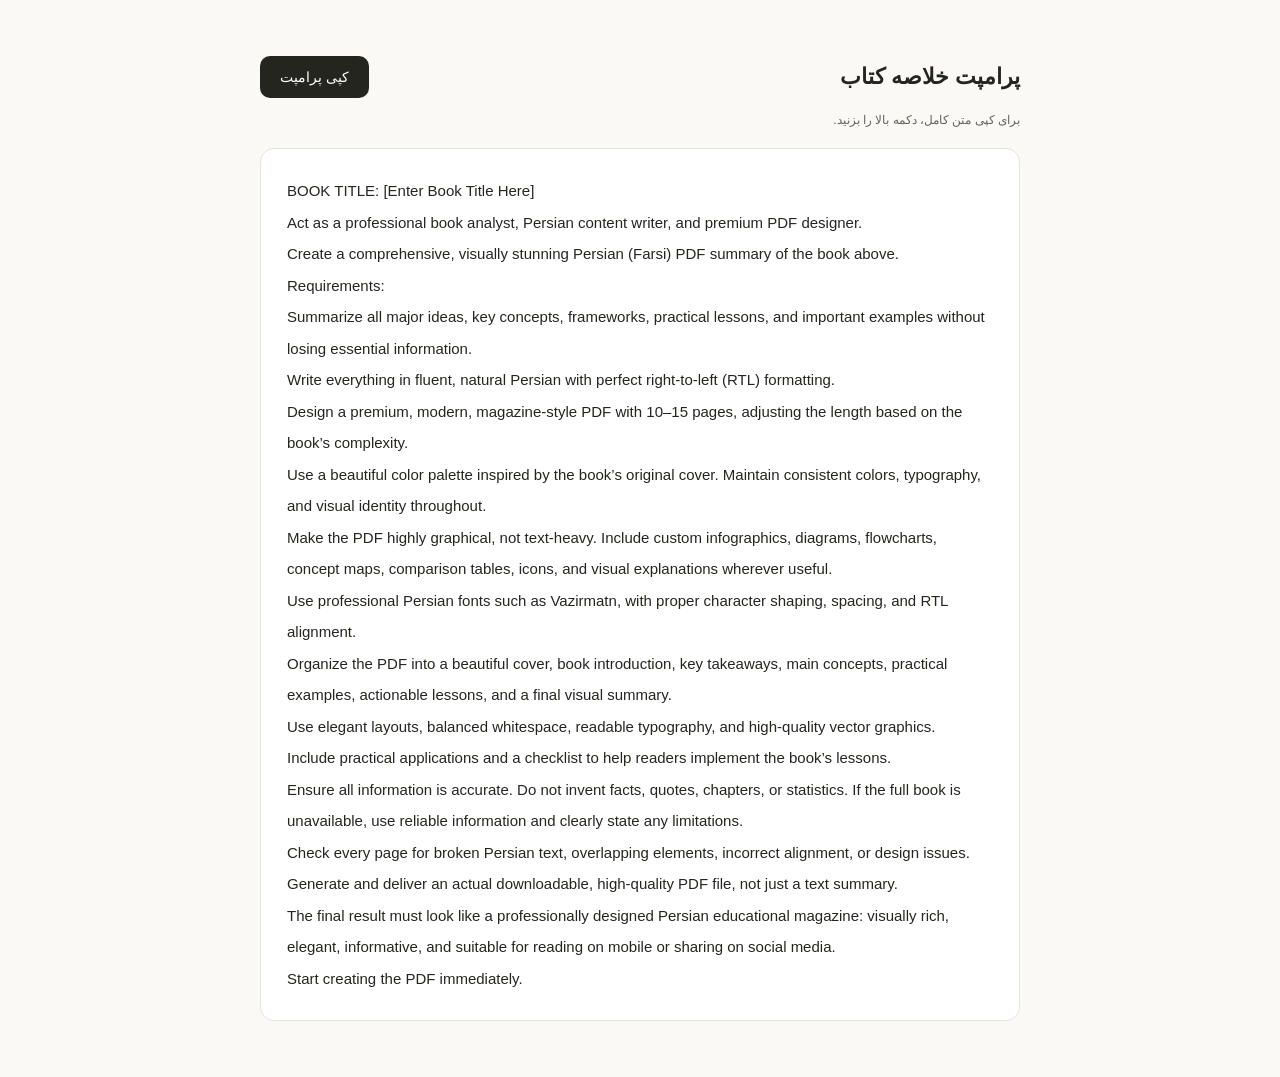
==== index.html @ 9454c844 "Add prompt pages with shared styling and one-click copy" ====
<!doctype html>
<html lang="fa" dir="rtl">
<head>
  <meta charset="utf-8">
  <meta name="viewport" content="width=device-width, initial-scale=1">
  <meta name="theme-color" content="#faf9f6">
  <title>پرامپت خلاصه کتاب</title>
  <link rel="stylesheet" href="assets/style.css">
</head>
<body>
  <main>
    <header>
      <h1>پرامپت خلاصه کتاب</h1>
      <button id="copy" type="button">کپی پرامپت</button>
    </header>
    <p id="status" role="status" aria-live="polite">برای کپی متن کامل، دکمه بالا را بزنید.</p>
    <pre id="prompt" tabindex="0" dir="auto">BOOK TITLE: [Enter Book Title Here]
Act as a professional book analyst, Persian content writer, and premium PDF designer.
Create a comprehensive, visually stunning Persian (Farsi) PDF summary of the book above.
Requirements:
Summarize all major ideas, key concepts, frameworks, practical lessons, and important examples without losing essential information.
Write everything in fluent, natural Persian with perfect right-to-left (RTL) formatting.
Design a premium, modern, magazine-style PDF with 10–15 pages, adjusting the length based on the book’s complexity.
Use a beautiful color palette inspired by the book’s original cover. Maintain consistent colors, typography, and visual identity throughout.
Make the PDF highly graphical, not text-heavy. Include custom infographics, diagrams, flowcharts, concept maps, comparison tables, icons, and visual explanations wherever useful.
Use professional Persian fonts such as Vazirmatn, with proper character shaping, spacing, and RTL alignment.
Organize the PDF into a beautiful cover, book introduction, key takeaways, main concepts, practical examples, actionable lessons, and a final visual summary.
Use elegant layouts, balanced whitespace, readable typography, and high-quality vector graphics.
Include practical applications and a checklist to help readers implement the book’s lessons.
Ensure all information is accurate. Do not invent facts, quotes, chapters, or statistics. If the full book is unavailable, use reliable information and clearly state any limitations.
Check every page for broken Persian text, overlapping elements, incorrect alignment, or design issues.
Generate and deliver an actual downloadable, high-quality PDF file, not just a text summary.
The final result must look like a professionally designed Persian educational magazine: visually rich, elegant, informative, and suitable for reading on mobile or sharing on social media.
Start creating the PDF immediately.</pre>
  </main>
  <script src="assets/copy.js" defer></script>
</body>
</html>
---- assets/style.css ----
* { box-sizing: border-box; }
    body { margin: 0; background: #faf9f6; color: #252520; font-family: Tahoma, Arial, sans-serif; }
    main { width: min(100% - 40px, 760px); margin: 56px auto; }
    header { display: flex; align-items: center; justify-content: space-between; gap: 20px; margin-bottom: 12px; }
    h1 { margin: 0; font-size: 22px; font-weight: 600; }
    button { border: 0; border-radius: 10px; padding: 13px 20px; background: #252520; color: white; font: inherit; font-size: 14px; cursor: pointer; white-space: nowrap; }
    button:hover { background: #44443c; }
    button:focus-visible, pre:focus-visible { outline: 3px solid #8c9b73; outline-offset: 4px; }
    #status { min-height: 22px; margin: 0 0 16px; font-size: 12px; color: #64645a; line-height: 1.8; }
    pre { margin: 0; padding: 26px; border: 1px solid #e4e3dc; border-radius: 14px; background: #fff; font: inherit; font-size: 15px; line-height: 2.1; white-space: pre-wrap; overflow-wrap: anywhere; unicode-bidi: plaintext; text-align: start; }
    @media (max-width: 480px) { main { width: calc(100% - 32px); margin: 28px auto; } pre { padding: 20px; } h1 { font-size: 19px; } button { padding: 12px 16px; } }
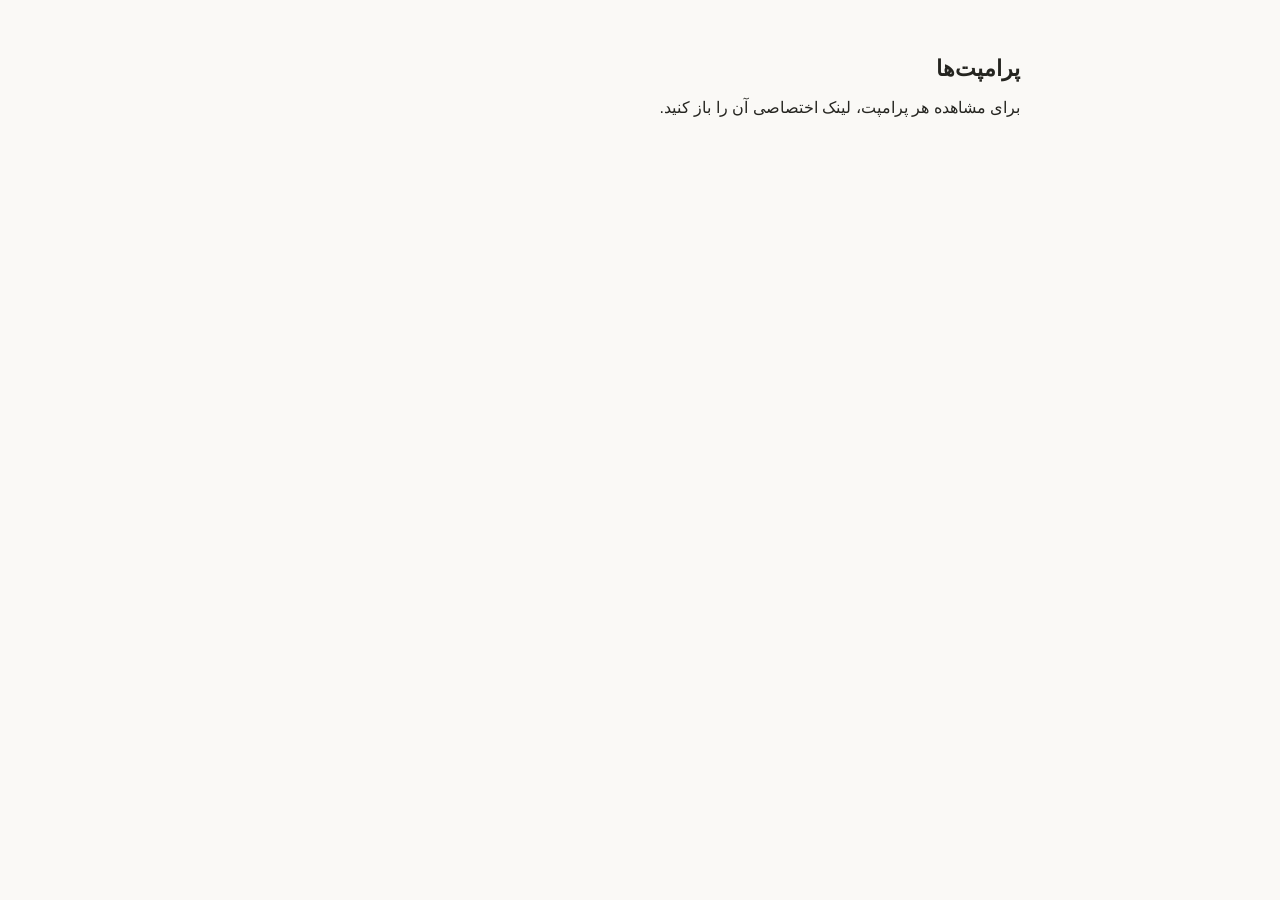
==== commit d61ceaf8: "Move book prompt to a random URL and simplify homepage" ====
--- a/index.html
+++ b/index.html
@@ -4,35 +4,13 @@
   <meta charset="utf-8">
   <meta name="viewport" content="width=device-width, initial-scale=1">
   <meta name="theme-color" content="#faf9f6">
-  <title>پرامپت خلاصه کتاب</title>
+  <title>پرامپت‌ها</title>
   <link rel="stylesheet" href="assets/style.css">
 </head>
 <body>
   <main>
-    <header>
-      <h1>پرامپت خلاصه کتاب</h1>
-      <button id="copy" type="button">کپی پرامپت</button>
-    </header>
-    <p id="status" role="status" aria-live="polite">برای کپی متن کامل، دکمه بالا را بزنید.</p>
-    <pre id="prompt" tabindex="0" dir="auto">BOOK TITLE: [Enter Book Title Here]
-Act as a professional book analyst, Persian content writer, and premium PDF designer.
-Create a comprehensive, visually stunning Persian (Farsi) PDF summary of the book above.
-Requirements:
-Summarize all major ideas, key concepts, frameworks, practical lessons, and important examples without losing essential information.
-Write everything in fluent, natural Persian with perfect right-to-left (RTL) formatting.
-Design a premium, modern, magazine-style PDF with 10–15 pages, adjusting the length based on the book’s complexity.
-Use a beautiful color palette inspired by the book’s original cover. Maintain consistent colors, typography, and visual identity throughout.
-Make the PDF highly graphical, not text-heavy. Include custom infographics, diagrams, flowcharts, concept maps, comparison tables, icons, and visual explanations wherever useful.
-Use professional Persian fonts such as Vazirmatn, with proper character shaping, spacing, and RTL alignment.
-Organize the PDF into a beautiful cover, book introduction, key takeaways, main concepts, practical examples, actionable lessons, and a final visual summary.
-Use elegant layouts, balanced whitespace, readable typography, and high-quality vector graphics.
-Include practical applications and a checklist to help readers implement the book’s lessons.
-Ensure all information is accurate. Do not invent facts, quotes, chapters, or statistics. If the full book is unavailable, use reliable information and clearly state any limitations.
-Check every page for broken Persian text, overlapping elements, incorrect alignment, or design issues.
-Generate and deliver an actual downloadable, high-quality PDF file, not just a text summary.
-The final result must look like a professionally designed Persian educational magazine: visually rich, elegant, informative, and suitable for reading on mobile or sharing on social media.
-Start creating the PDF immediately.</pre>
+    <header><h1>پرامپت‌ها</h1></header>
+    <p>برای مشاهده هر پرامپت، لینک اختصاصی آن را باز کنید.</p>
   </main>
-  <script src="assets/copy.js" defer></script>
 </body>
 </html>
